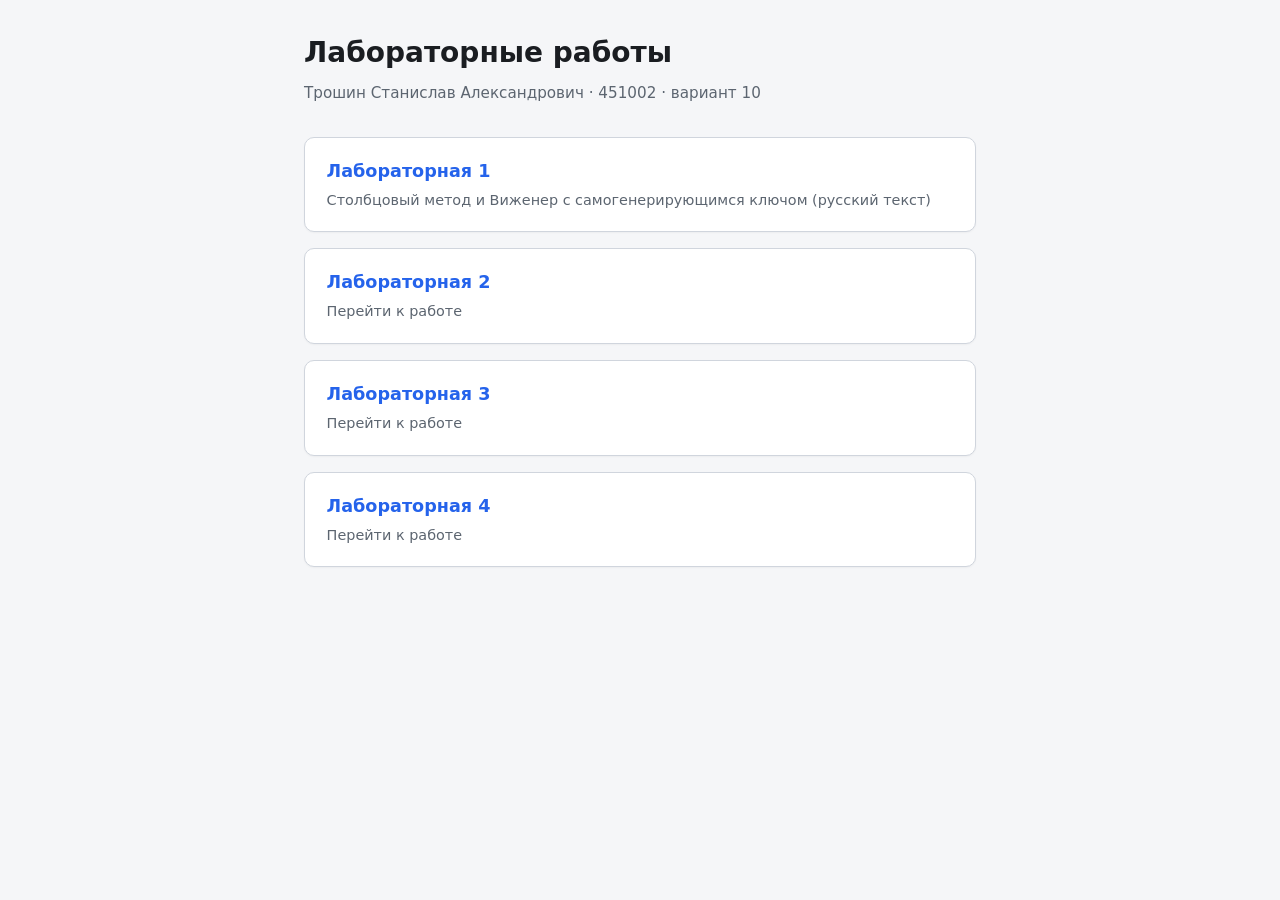
==== index.html @ 22907468 "add different" ====
<!DOCTYPE html>
<html lang="ru">
<head>
  <meta charset="UTF-8">
  <meta name="viewport" content="width=device-width, initial-scale=1.0">
  <title>Теория информации — лабораторные работы</title>
  <link rel="stylesheet" href="css/site.css">
</head>
<body>
  <div class="home">
    <h1>Лабораторные работы</h1>
    <p class="home__meta">Трошин Станислав Александрович · 451002 · вариант 10</p>

    <ul class="lab-grid">
      <li>
        <a class="lab-card" href="lab01/">
          <h2>Лабораторная 1</h2>
          <p>Столбцовый метод и Виженер с самогенерирующимся ключом (русский текст)</p>
        </a>
      </li>
      <li>
        <a class="lab-card" href="lab02/">
          <h2>Лабораторная 2</h2>
          <p>Перейти к работе</p>
        </a>
      </li>
      <li>
        <a class="lab-card" href="lab03/">
          <h2>Лабораторная 3</h2>
          <p>Перейти к работе</p>
        </a>
      </li>
      <li>
        <a class="lab-card" href="lab04/">
          <h2>Лабораторная 4</h2>
          <p>Перейти к работе</p>
        </a>
      </li>
    </ul>
  </div>
</body>
</html>
---- css/site.css ----
:root {
  --bg: #f5f6f8;
  --surface: #ffffff;
  --surface-2: #f0f2f5;
  --border: #d0d5dd;
  --text: #1a1d21;
  --muted: #5c6570;
  --accent: #2563eb;
  --accent-hover: #1d4ed8;
  --radius: 10px;
  --font: "Segoe UI", system-ui, -apple-system, sans-serif;
}

*,
*::before,
*::after {
  box-sizing: border-box;
}

body {
  margin: 0;
  min-height: 100vh;
  font-family: var(--font);
  background: var(--bg);
  color: var(--text);
  line-height: 1.5;
}

/* ——— Навигация лабораторных ——— */
.site-nav {
  display: flex;
  flex-wrap: wrap;
  align-items: center;
  gap: 0.75rem 1.25rem;
  padding: 0.85rem 1.5rem;
  background: var(--surface);
  border-bottom: 1px solid var(--border);
  box-shadow: 0 1px 2px rgba(0, 0, 0, 0.04);
}

.site-nav__home {
  color: var(--accent);
  text-decoration: none;
  font-weight: 600;
  font-size: 0.95rem;
}

.site-nav__home:hover {
  color: var(--accent-hover);
}

.site-nav__title {
  font-weight: 600;
  font-size: 0.95rem;
  color: var(--text);
}

.site-nav__links {
  display: flex;
  flex-wrap: wrap;
  gap: 0.35rem;
  margin-left: auto;
}

.site-nav__links a {
  padding: 0.35rem 0.75rem;
  border-radius: 6px;
  font-size: 0.88rem;
  color: var(--muted);
  text-decoration: none;
  border: 1px solid transparent;
}

.site-nav__links a:hover {
  color: var(--text);
  background: var(--surface-2);
}

.site-nav__links a.is-active {
  color: var(--accent);
  background: #eff6ff;
  border-color: #bfdbfe;
  font-weight: 600;
}

/* ——— Главная страница ——— */
.home {
  max-width: 720px;
  margin: 0 auto;
  padding: 2rem 1.5rem 3rem;
}

.home h1 {
  margin: 0 0 0.5rem;
  font-size: 1.75rem;
  font-weight: 600;
}

.home__meta {
  margin: 0 0 2rem;
  color: var(--muted);
  font-size: 0.95rem;
}

.lab-grid {
  display: grid;
  gap: 1rem;
  list-style: none;
  margin: 0;
  padding: 0;
}

.lab-card {
  display: block;
  padding: 1.25rem 1.35rem;
  background: var(--surface);
  border: 1px solid var(--border);
  border-radius: var(--radius);
  text-decoration: none;
  color: inherit;
  box-shadow: 0 1px 2px rgba(0, 0, 0, 0.04);
  transition: border-color 0.15s, box-shadow 0.15s;
}

.lab-card:hover {
  border-color: var(--accent);
  box-shadow: 0 2px 8px rgba(37, 99, 235, 0.12);
}

.lab-card h2 {
  margin: 0 0 0.35rem;
  font-size: 1.1rem;
  color: var(--accent);
}

.lab-card p {
  margin: 0;
  font-size: 0.9rem;
  color: var(--muted);
}

.lab-card--soon {
  opacity: 0.65;
  pointer-events: none;
}

/* ——— Заглушка лабораторной ——— */
.lab-stub {
  max-width: 720px;
  margin: 0 auto;
  padding: 2rem 1.5rem;
}

.lab-stub h1 {
  margin: 0 0 0.75rem;
  font-size: 1.5rem;
}

.lab-stub p {
  margin: 0;
  color: var(--muted);
}
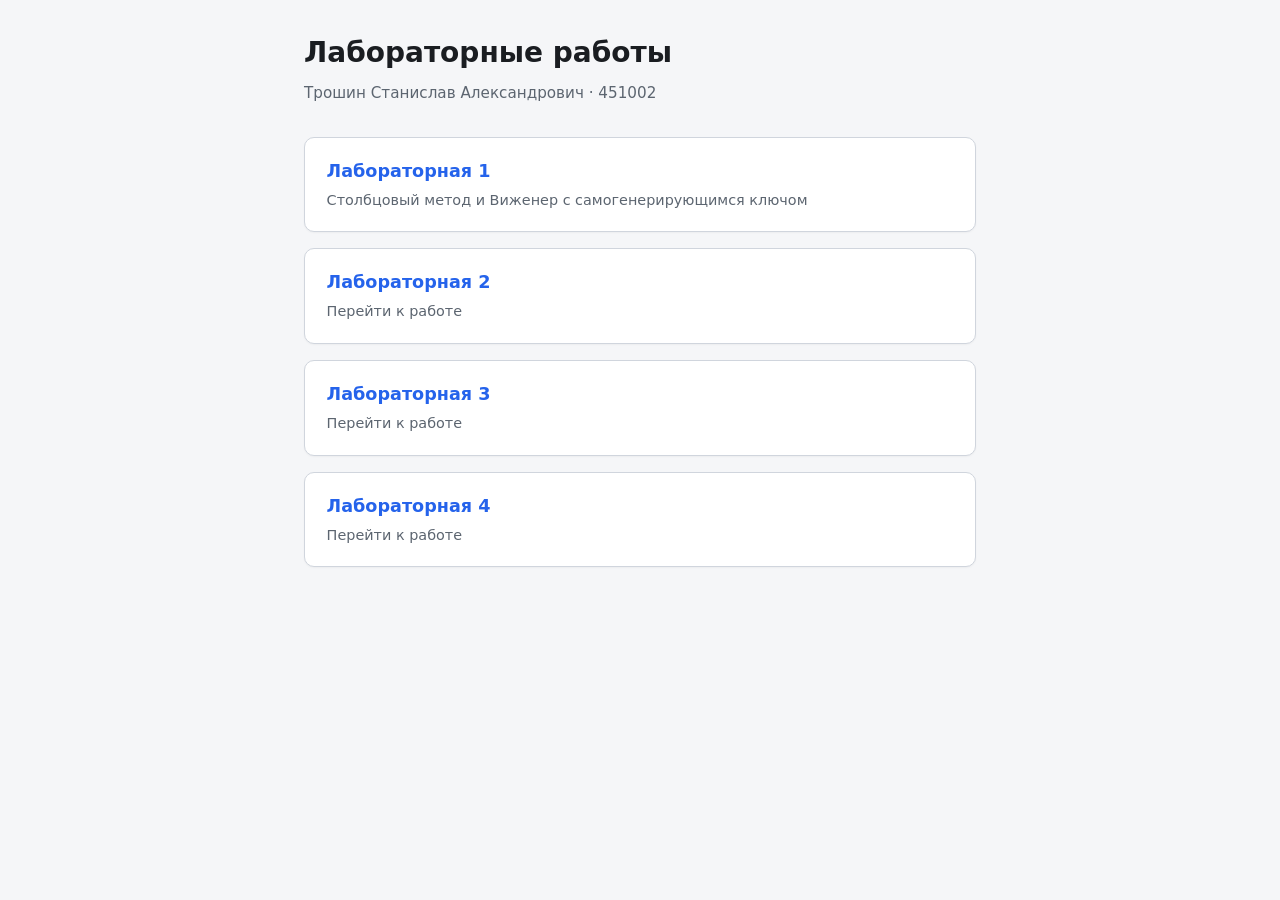
==== commit 341c6b61: "modif main page" ====
--- a/index.html
+++ b/index.html
@@ -9,13 +9,13 @@
 <body>
   <div class="home">
     <h1>Лабораторные работы</h1>
-    <p class="home__meta">Трошин Станислав Александрович · 451002 · вариант 10</p>
+    <p class="home__meta">Трошин Станислав Александрович · 451002</p>
 
     <ul class="lab-grid">
       <li>
         <a class="lab-card" href="lab01/">
           <h2>Лабораторная 1</h2>
-          <p>Столбцовый метод и Виженер с самогенерирующимся ключом (русский текст)</p>
+          <p>Столбцовый метод и Виженер с самогенерирующимся ключом</p>
         </a>
       </li>
       <li>
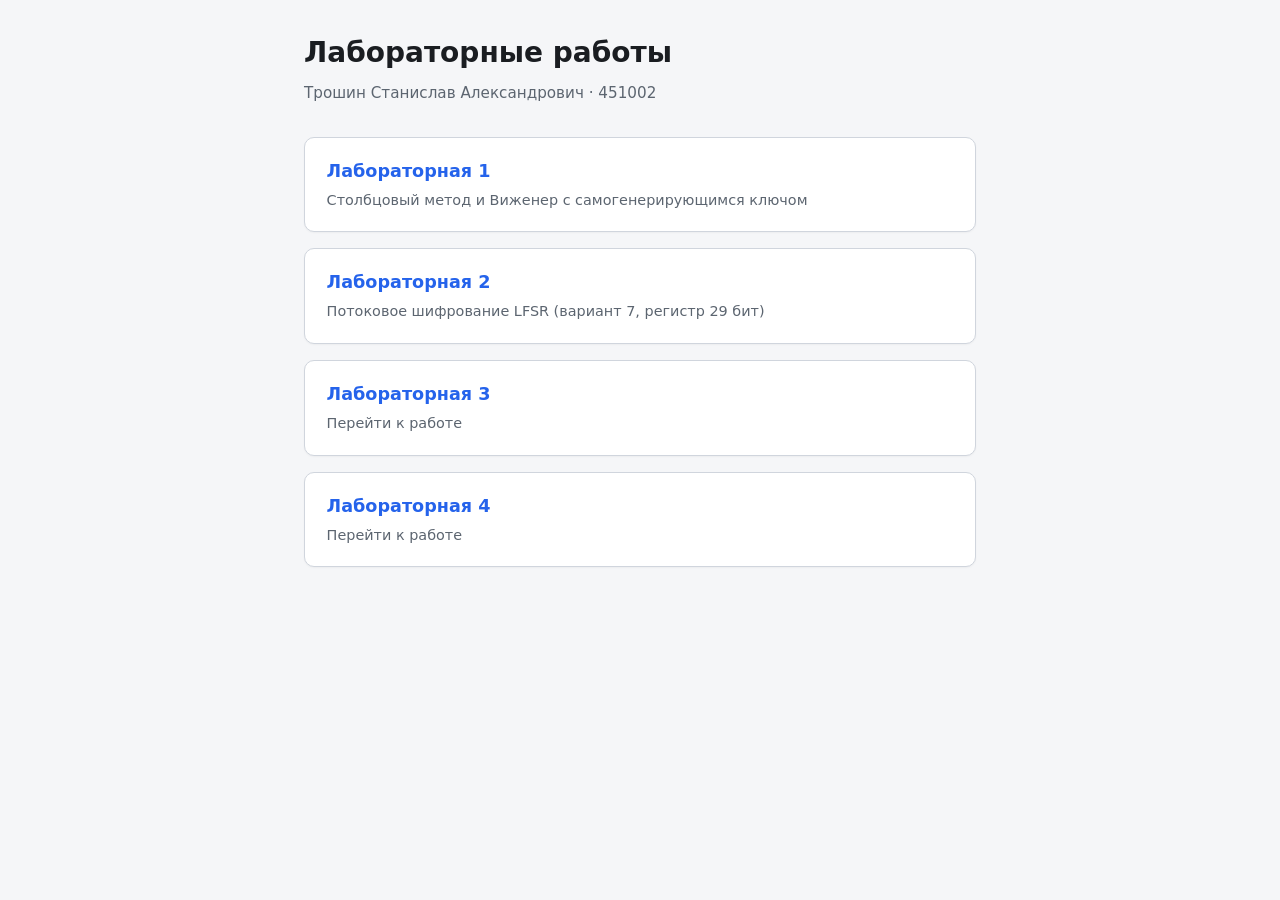
==== commit f4f86868: "add lab02" ====
--- a/index.html
+++ b/index.html
@@ -21,7 +21,7 @@
       <li>
         <a class="lab-card" href="lab02/">
           <h2>Лабораторная 2</h2>
-          <p>Перейти к работе</p>
+          <p>Потоковое шифрование LFSR (вариант 7, регистр 29 бит)</p>
         </a>
       </li>
       <li>
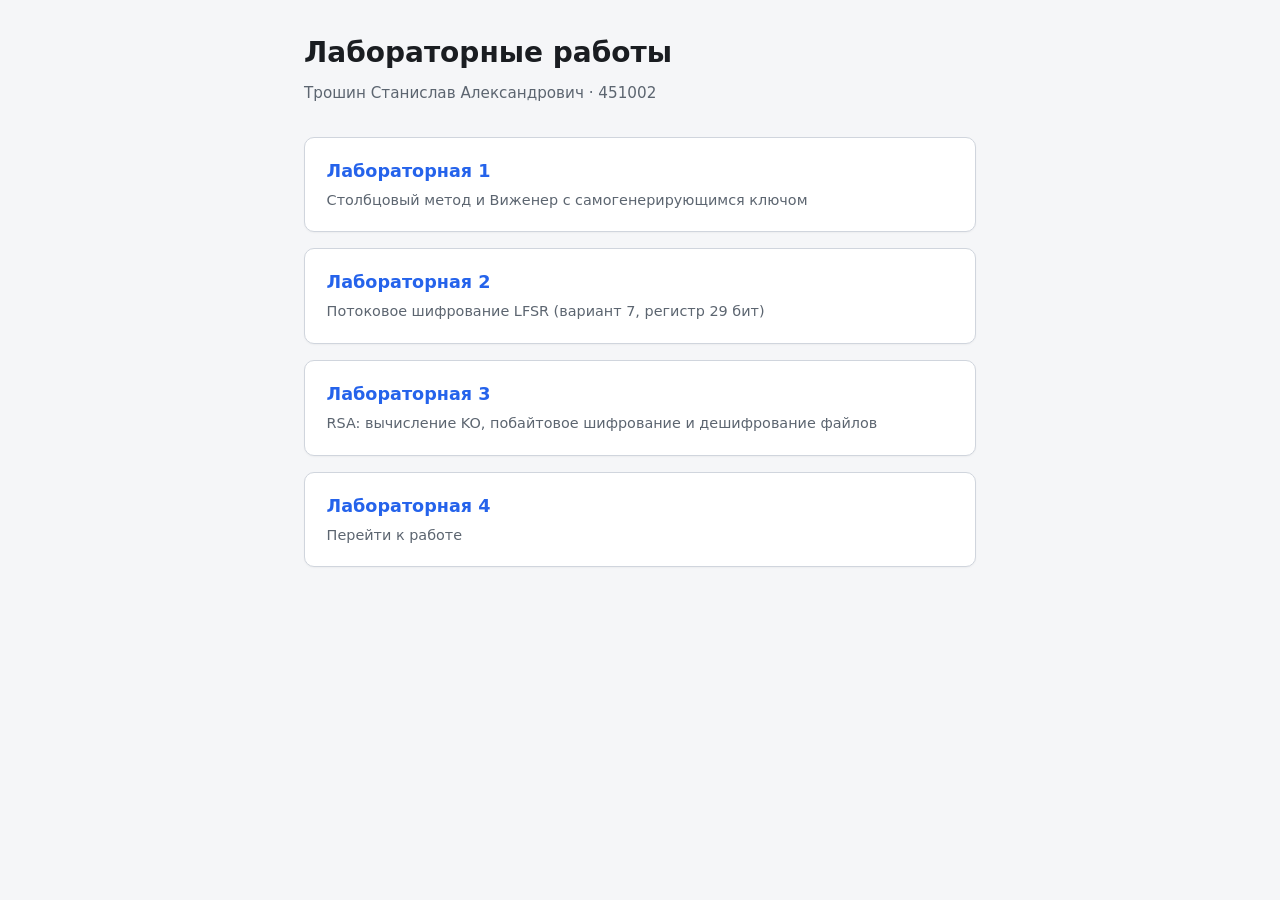
==== commit 35ecbe10: "add lab03" ====
--- a/index.html
+++ b/index.html
@@ -27,7 +27,7 @@
       <li>
         <a class="lab-card" href="lab03/">
           <h2>Лабораторная 3</h2>
-          <p>Перейти к работе</p>
+          <p>RSA: вычисление KO, побайтовое шифрование и дешифрование файлов</p>
         </a>
       </li>
       <li>
